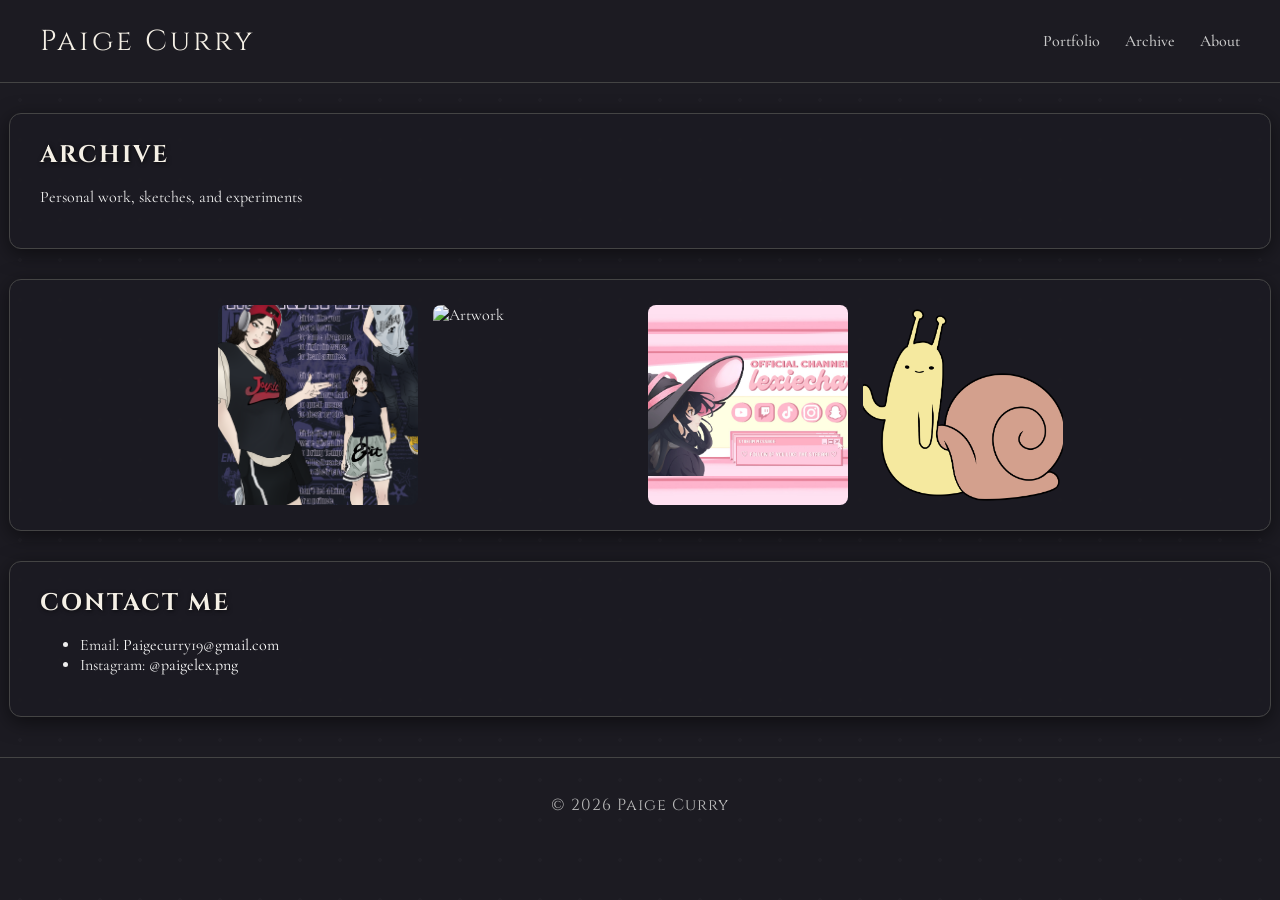
==== archive.html @ 10642a1a "Add files via upload" ====
<!DOCTYPE html>
<html lang="en">

<head>

<meta charset="UTF-8">
<meta name="viewport" content="width=device-width, initial-scale=1.0">

<title>Archive | Paige Curry</title>

<link rel="stylesheet" href="style.css">

<link href="https://fonts.googleapis.com/css2?family=Cinzel:wght@400;600&family=Cormorant+Garamond:wght@300;400;500&display=swap" rel="stylesheet">

</head>

<body>

<header>
<nav class="navbar">

<div class="logo">
<a href="index.html">Paige Curry</a>
</div>

<ul class="nav-links">
<li><a href="portfolio.html">Portfolio</a></li>
<li><a href="archive.html">Archive</a></li>
<li><a href="about.html">About</a></li>
</ul>

</nav>
</header>


<section class="page-header">

<h1>Archive</h1>

<p>Personal work, sketches, and experiments</p>

</section>


<section class="gallery">

<img src="images/Mak.PNG" alt="Artwork">
<img src="images/TeaParty.JPG" alt="Artwork">
<img src="images/lexiebanner.PNG" alt="Artwork">
<img src="images/Snail.PNG" alt="Artwork">

</section>

<!-- Contact Section -->
  <section class="contact">
    <h2>Contact Me</h2>
    <ul>
      <li>Email: <a href="Paigecurry19@gmail.com">Paigecurry19@gmail.com</a></li>
      <li>Instagram: <a href="https://instagram.com/paigelex.png" target="_blank">@paigelex.png</a></li>
  </section>

<footer>

<p>© 2026 Paige Curry</p>

</footer>
<script src="script.js"></script>
</body>

</html>
---- style.css ----
/* =========================
   BODY & GENERAL
   ========================= */
body {
    font-family: 'Cormorant Garamond', serif;
    margin: 0;
    padding: 0;
    color: #eee;
    background-color: #1c1b22; /* deep gothic dark */
    background-image: radial-gradient(rgba(255,255,255,0.02) 2px, transparent 2px);
    background-size: 40px 40px;
    transition: background 0.5s ease;
}

h1, h2, h3, h4 {
    font-family: 'Cinzel', serif;
    text-transform: uppercase;
    letter-spacing: 2px;
    color: #f5f0e6;
    text-shadow: 1px 1px 4px rgba(0,0,0,0.7);
    margin: 0 0 10px 0;
    transition: color 0.3s ease, text-shadow 0.3s ease;
}

/* =========================
   NAVIGATION
   ========================= */
header {
    width: 100%;
    position: sticky;
    top: 0;
    background: rgba(28,27,34,0.95);
    z-index: 999;
    border-bottom: 1px solid #444;
}

.navbar {
    display: flex;
    justify-content: space-between;
    align-items: center;
    padding: 15px 40px;
}

.navbar .logo a {
    color: #f5f0e6;
    font-family: 'Cinzel', serif;
    font-size: 1.8em;
    text-decoration: none;
    letter-spacing: 3px;
}

.nav-links {
    list-style: none;
    display: flex;
    gap: 25px;
}

.nav-links a {
    color: #ccc;
    text-decoration: none;
    font-weight: 500;
    transition: color 0.3s ease, text-shadow 0.3s ease;
}

.nav-links a:hover {
    color: #f5f0e6;
    text-shadow: 0 0 6px #f5f0e6;
}

/* =========================
   HERO BANNER
   ========================= */
.hero {
    height: 300px;
    background-image: url("images/Bunnies.jpg");
    background-size: cover;
    background-position: center;
    display: flex;
    flex-direction: column;
    align-items: center;
    justify-content: center;
    text-align: center;
    position: relative;
}

.hero h1 {
    background: rgba(0,0,0,0.5);
    padding: 20px 30px;
    border-radius: 8px;
    font-size: 2.2em;
    letter-spacing: 3px;
}

/* Hero subtitle (character design note) */
.hero-subtitle {
    margin-top: 10px;
    font-family: 'Cormorant Garamond', serif;
    font-size: 1.2em;
    color: #f5f0e6;
    text-shadow: 1px 1px 4px rgba(0,0,0,0.7);
}
/* =========================
   NAVIGATION
   ========================= */
header {
    width: 100%;
    position: sticky;
    top: 0;
    background: #1c1b22; /* fully opaque, no transparency */
    z-index: 999;
    border-bottom: 1px solid #444;
}

/* =========================
   HERO DARKENING
   ========================= */
.hero::before {
    content: "";
    position: absolute;
    top: 0; left: 0;
    width: 100%; height: 100%;
    background-color: rgba(0,0,0,0.5); /* subtle dark overlay */
    z-index: 1;
}

.hero-text {
    position: relative;
    z-index: 2; /* ensures text and button stay above overlay */
}

/* =========================
   ABOUT SECTION
   ========================= */
.about-section {
    display: flex;
    justify-content: center;
    padding: 60px 20px;
}

.about-container {
    display: flex;
    flex-wrap: wrap;
    gap: 40px;
    max-width: 1000px;
}

/* =========================
   ABOUT PHOTO
   ========================= */
.about-photo {
    width: 220px;
    height: 220px;           /* makes it a perfect circle container */
    object-fit: cover;       /* keeps aspect ratio, crops if needed */
    border-radius: 50%;
    border: 3px solid #444;
    transition: transform 0.4s ease, box-shadow 0.4s ease;
    cursor: pointer;
}

.about-photo:hover {
    transform: scale(1.1);
    box-shadow: 0 0 30px rgba(245,240,230,0.6);
}

.about-photo:hover {
    transform: scale(1.1);
    box-shadow: 0 0 30px rgba(245,240,230,0.6);
}

.about-text {
    flex: 1;
    min-width: 300px;
    line-height: 1.7;
    font-size: 1.05em;
    color: #ddd;
}

/* =========================
   SECTIONS & CARDS
   ========================= */
section {
    background: rgba(28,27,34,0.95);
    padding: 25px 30px;
    margin: 30px auto;
    border-radius: 12px;
    border: 1px solid #444;
    box-shadow: 0 5px 20px rgba(0,0,0,0.5);
    max-width: 1200px;
    transition: transform 0.3s ease, box-shadow 0.3s ease;
}

section:hover {
    transform: translateY(-5px);
    box-shadow: 0 15px 30px rgba(0,0,0,0.7);
}

/* =========================
   GALLERY
   ========================= */
.gallery {
    display: flex;
    flex-wrap: wrap;
    justify-content: center;
    gap: 15px;
}

.gallery img {
    width: 200px;          /* fixed width */
    height: 200px;         /* box height */
    border-radius: 8px;
    cursor: pointer;
    object-fit: cover;     /* keeps aspect ratio, crops excess */
    transition: transform 0.4s ease, box-shadow 0.4s ease;
}

.gallery img:hover {
    transform: scale(1.2) rotate(-2deg);
    box-shadow: 0 15px 25px rgba(245,240,230,0.5);
}

.gallery img {
    width: 200px;
    border-radius: 8px;
    cursor: pointer;
    transition: transform 0.4s ease, box-shadow 0.4s ease;
}

.gallery img:hover {
    transform: scale(1.2) rotate(-2deg);
    box-shadow: 0 15px 25px rgba(245,240,230,0.5);
}

/* =========================
   LIGHTBOX
   ========================= */
.lightbox {
    display: none;
    position: fixed;
    top:0; left:0;
    width:100%; height:100%;
    background: rgba(0,0,0,0.95);
    justify-content: center;
    align-items: center;
    z-index: 1000;
    animation: fadeIn 0.4s ease forwards;
}

.lightbox-img {
    max-width: 90%;
    max-height: 90%;
    border-radius: 8px;
    box-shadow: 0 10px 30px rgba(245,240,230,0.6);
}

.close {
    position: absolute;
    top: 30px;
    right: 30px;
    font-size: 40px;
    color: #f5f0e6;
    cursor: pointer;
    transition: transform 0.3s ease;
}

.close:hover {
    transform: scale(1.2);
}

/* =========================
   LINKS
   ========================= */
a {
    color: #ffffff;
    text-decoration: none;
    transition: color 0.3s ease, text-shadow 0.3s ease;
}

a:hover {
    color: #f5f0e6;
    text-shadow: 0 0 6px #f5f0e6;
}

/* =========================
   FOOTER
   ========================= */
footer {
    margin-top: 40px;
    text-align: center;
    padding: 20px 0;
    color: #bbb;
    border-top: 1px solid #444;
    font-family: 'Cinzel', serif;
    letter-spacing: 1px;
}

/* =========================
   ANIMATIONS
   ========================= */
@keyframes fadeIn {
    from { opacity: 0; }
    to { opacity: 1; }
}
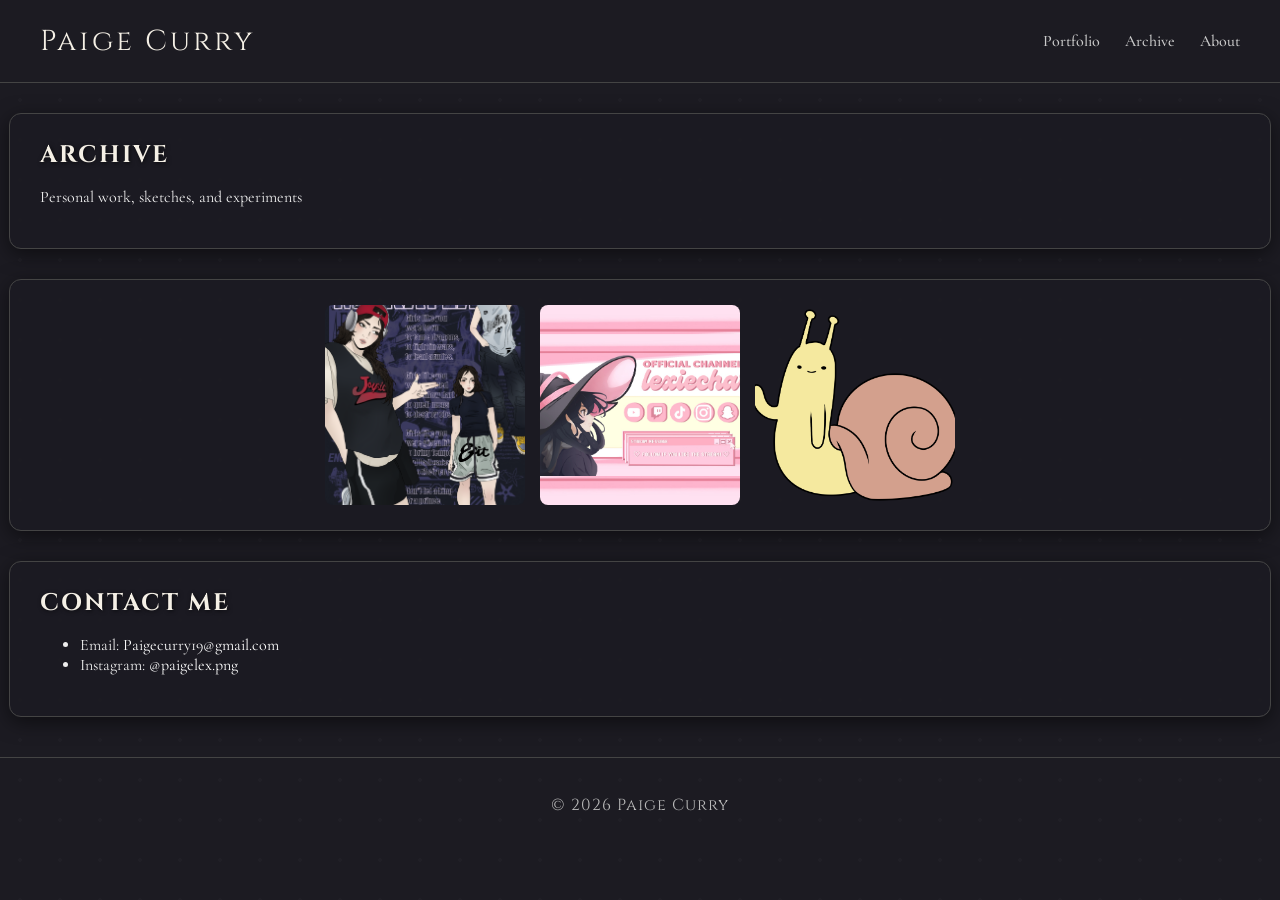
==== commit 2f79316e: "Update archive.html" ====
--- a/archive.html
+++ b/archive.html
@@ -45,7 +45,6 @@
 <section class="gallery">
 
 <img src="images/Mak.PNG" alt="Artwork">
-<img src="images/TeaParty.JPG" alt="Artwork">
 <img src="images/lexiebanner.PNG" alt="Artwork">
 <img src="images/Snail.PNG" alt="Artwork">
 
@@ -67,4 +66,4 @@
 <script src="script.js"></script>
 </body>
 
-</html>+</html>
--- a/style.css
+++ b/style.css
@@ -72,7 +72,7 @@
    ========================= */
 .hero {
     height: 300px;
-    background-image: url("images/Bunnies.jpg");
+    background-image: url("images/Bunnies.JPG");
     background-size: cover;
     background-position: center;
     display: flex;
@@ -299,4 +299,4 @@
 @keyframes fadeIn {
     from { opacity: 0; }
     to { opacity: 1; }
-}+}
